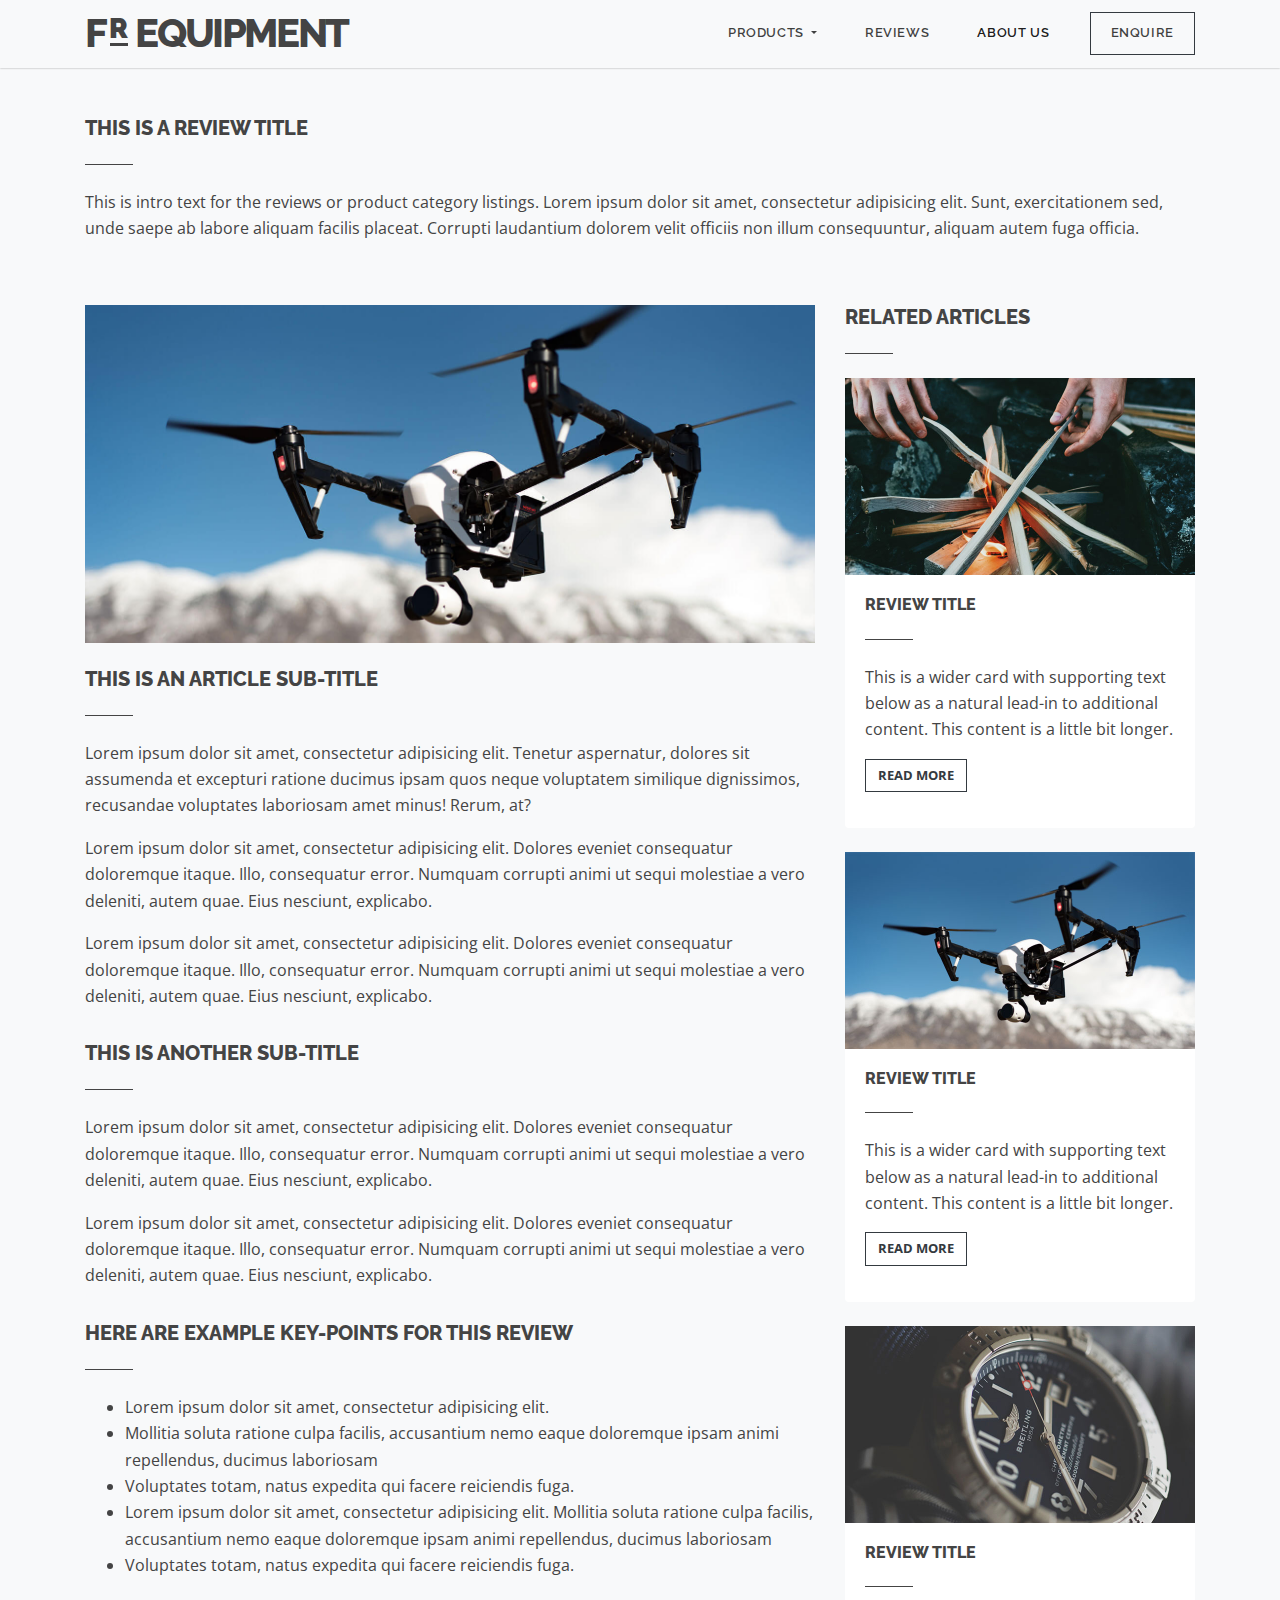
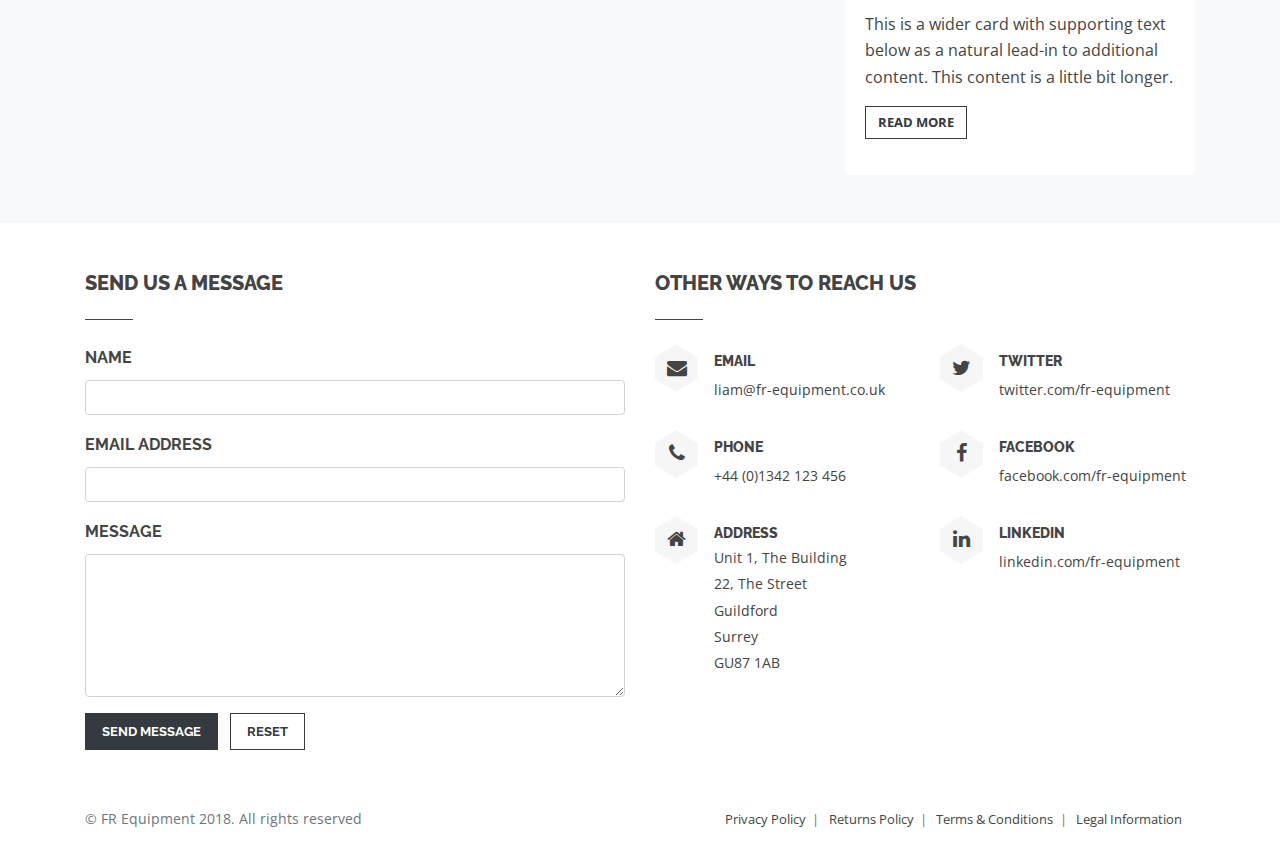
==== article.html @ 2a31b209 "Listing & Review Pages Created" ====
<!doctype html>
<html lang="en">
    <head>
        <meta charset="utf-8">
        <meta name="viewport" content="width=device-width, initial-scale=1, shrink-to-fit=no">
        <meta name="description" content="">
        <meta name="author" content="">
        <link rel="icon" href="img/favicon.ico">
        <title>Review Title | FR Equipment</title>

        <!-- Bootstrap core CSS -->
        <link href="css/bootstrap.min.css" rel="stylesheet">

        <!-- Custom styles for this template -->
        <link href="css/starter-template.css" rel="stylesheet">        
    </head>

    <body>

        <nav class="navbar navbar-expand-lg navbar-light bg-light drop-shadow">
            
           <div class="container">

                <a class="navbar-brand font-weight-bolder text-uppercase" href="#">F<sup>R</sup> Equipment</a>
                <button class="navbar-toggler" type="button" data-toggle="collapse" data-target="#navbarToggler" aria-controls="navbarToggler" aria-expanded="false" aria-label="Toggle navigation">
                    <span class="navbar-toggler-icon"></span>
                </button>
                <div class="collapse navbar-collapse" id="navbarToggler">
                    <ul class="navbar-nav ml-auto">

                        <li class="nav-item dropdown">
                            <a class="nav-link dropdown-toggle" href="#" id="navbarDropdownMenuLink" data-toggle="dropdown" aria-haspopup="true" aria-expanded="false">
                                Products
                            </a>
                            <ul class="dropdown-menu" aria-labelledby="navbarDropdownMenuLink">
                                <li class="dropdown-submenu"><a class="dropdown-item dropdown-toggle" href="#">Equipment</a>
                                    <ul class="dropdown-menu">
                                        <li><a class="dropdown-item" href="#">Armour &amp; Plate Carriers</a></li>
                                        <li><a class="dropdown-item" href="#">Chest Rigs</a></li>
                                        <li><a class="dropdown-item" href="#">Cleaning Fluid &amp; Kits</a></li>
                                        <li><a class="dropdown-item" href="#">Dog Harnesses</a></li>
                                        <li><a class="dropdown-item" href="#">Hard Cases</a></li>
                                        <li><a class="dropdown-item" href="#">Hydration</a></li>
                                        <li><a class="dropdown-item" href="#">Knives</a></li>
                                        <li><a class="dropdown-item" href="#">Lighting</a></li>
                                        <li><a class="dropdown-item" href="#">Medical Equipment</a></li>
                                        <li><a class="dropdown-item" href="#">Navigation</a></li>
                                        <li><a class="dropdown-item" href="#">Patches & Tapes</a></li>
                                        <li><a class="dropdown-item" href="#">Phone Protection</a></li>
                                        <li><a class="dropdown-item" href="#">Pouches</a></li>
                                        <li><a class="dropdown-item" href="#">Rucksacks</a></li>
                                        <li><a class="dropdown-item" href="#">Sleeping Systems</a></li>
                                    </ul>
                                </li>
                           
                                <li class="dropdown-submenu"><a class="dropdown-item dropdown-toggle" href="#">Clothing & Footwear</a>
                                    <ul class="dropdown-menu">
                                        <li><a class="dropdown-item" href="#">Belts</a></li>
                                        <li><a class="dropdown-item" href="#">Elbow & Knee Protection</a></li>
                                        <li><a class="dropdown-item" href="#">Eye Protection</a></li>
                                        <li><a class="dropdown-item" href="#">Footwear</a></li>
                                        <li><a class="dropdown-item" href="#">Gloves</a></li>
                                        <li><a class="dropdown-item" href="#">Hearing Protection</a></li>
                                        <li><a class="dropdown-item" href="#">Helmets</a></li>
                                        <li><a class="dropdown-item" href="#">Jackets</a></li>
                                        <li><a class="dropdown-item" href="#">Layer clothing</a></li>
                                        <li><a class="dropdown-item" href="#">Trousers</a></li>
                                        <li><a class="dropdown-item" href="#">Socks</a></li>
                                    </ul>
                                </li>
                                <li class="dropdown-submenu"><a class="dropdown-item dropdown-toggle" href="#">Optics</a>
                                    <ul class="dropdown-menu">
                                        <li><a class="dropdown-item" href="#">Binoculars</a></li>
                                        <li><a class="dropdown-item" href="#">Laser Range Finders</a></li>
                                        <li><a class="dropdown-item" href="#">Night Vision</a></li>
                                        <li><a class="dropdown-item" href="#">Optical Accessories</a></li>
                                        <li><a class="dropdown-item" href="#">Rifle Scopes</a></li>
                                        <li><a class="dropdown-item" href="#">Spotting Scopes</a></li>
                                    </ul>
                                </li>
                                <li class="dropdown-submenu"><a class="dropdown-item dropdown-toggle" href="#">Firearms</a>
                                    <ul class="dropdown-menu">
                                        <li><a class="dropdown-item" href="#">Rifles</a></li>
                                        <li><a class="dropdown-item" href="#">Ammunition</a></li>
                                        <li><a class="dropdown-item" href="#">Rifle Accessories</a></li>
                                        <li><a class="dropdown-item" href="#">Rifle Scope Mounts</a></li>
                                    </ul>
                                </li>
                                <li class="dropdown-submenu"><a class="dropdown-item dropdown-toggle" href="#">Watches</a>
                                    <ul class="dropdown-menu">
                                        <li><a class="dropdown-item" href="#">Custom Watches</a></li>
                                        <li><a class="dropdown-item" href="#">Watch Customisation</a></li>
                                        <li><a class="dropdown-item" href="#">Watch Servicing</a></li>
                                        <li><a class="dropdown-item" href="#">Watch Accessories</a></li>
                                        <li><a class="dropdown-item" href="#">Watch Straps</a></li>
                                    </ul>
                                </li>
                            </ul>
                        </li>
                        <li class="nav-item">
                            <a class="nav-link" href="#">Reviews</a>
                        </li>
                        <li class="nav-item active">
                            <a class="nav-link" href="#">About Us <span class="sr-only">(current)</span></a>
                        </li>
                        <li class="nav-item enquire">
                            <a class="nav-link" href="#">Enquire</a>
                        </li>
                    </ul>
                </div>
            </div>
        </nav>
        
        <main role="main">
                    
            <!-- Listings Block -->
            <section class="review bg-light pt-5 pb-4">                
                <div class="container">  

                    <article>
                        <div class="row intro">
                            <div class="col">
                                <h3 class="text-uppercase">This is a review title</h3>
                                <p>This is intro text for the reviews or product category listings. Lorem ipsum dolor sit amet, consectetur adipisicing elit. Sunt, exercitationem sed, unde saepe ab labore aliquam facilis placeat. Corrupti laudantium dolorem velit officiis non illum consequuntur, aliquam autem fuga officia.</p>
                            </div>
                        </div>

                        <div class="row">                                                   
                            <div class="col-md-8">
                                <article>
                                     <section class="mb-4">
                                        <img src="img/article-review-3-compressed.jpg" alt="Article Title Image" class="img-fluid">
                                    </section>
                                    <header>
                                        <h5 class="text-uppercase">This is an article sub-title</h5>
                                        <p>Lorem ipsum dolor sit amet, consectetur adipisicing elit. Tenetur aspernatur, dolores sit assumenda et excepturi ratione ducimus ipsam quos neque voluptatem similique dignissimos, recusandae voluptates laboriosam amet minus! Rerum, at?</p>
                                    </header>                                   
                                    <section class="body">
                                        <p>Lorem ipsum dolor sit amet, consectetur adipisicing elit. Dolores eveniet consequatur doloremque itaque. Illo, consequatur error. Numquam corrupti animi ut sequi molestiae a vero deleniti, autem quae. Eius nesciunt, explicabo.</p>
                                        <p>Lorem ipsum dolor sit amet, consectetur adipisicing elit. Dolores eveniet consequatur doloremque itaque. Illo, consequatur error. Numquam corrupti animi ut sequi molestiae a vero deleniti, autem quae. Eius nesciunt, explicabo.</p>
                                        
                                        <h5 class="text-uppercase">This is another sub-title</h5>
                                        <p>Lorem ipsum dolor sit amet, consectetur adipisicing elit. Dolores eveniet consequatur doloremque itaque. Illo, consequatur error. Numquam corrupti animi ut sequi molestiae a vero deleniti, autem quae. Eius nesciunt, explicabo.</p>
                                        <p>Lorem ipsum dolor sit amet, consectetur adipisicing elit. Dolores eveniet consequatur doloremque itaque. Illo, consequatur error. Numquam corrupti animi ut sequi molestiae a vero deleniti, autem quae. Eius nesciunt, explicabo.</p>

                                        <h5 class="text-uppercase">Here are example key-points for this review</h5>
                                        <ul>
                                            <li>Lorem ipsum dolor sit amet, consectetur adipisicing elit.</li>
                                            <li>Mollitia soluta ratione culpa facilis, accusantium nemo eaque doloremque ipsam animi repellendus, ducimus laboriosam</li>
                                            <li>Voluptates totam, natus expedita qui facere reiciendis fuga.</li>
                                            <li>Lorem ipsum dolor sit amet, consectetur adipisicing elit. Mollitia soluta ratione culpa facilis, accusantium nemo eaque doloremque ipsam animi repellendus, ducimus laboriosam</li>
                                            <li>Voluptates totam, natus expedita qui facere reiciendis fuga.</li>
                                        </ul>

                                        <!-- THIS LOOKS GOOD BUT NEED THE SIZING FIXED ON SMALL SCREENS
                                            <div class="text-center mt-5">                                            
                                                <button class="btn-dark btn-enquire">Enquire here for further information</button>
                                            </div>
                                        -->
                                    </section>
                                </div>


                            <!-- Side bar -->
                            <div class="col-md-4">
                                    <h3 class="text-uppercase">Related Articles</h3>

                                <div class="card mb-4">
                                    <img class="card-img-top" src="img/home-review-2.jpg" alt="Card image cap">
                                    <div class="card-body">
                                        <h6 class="text-uppercase">Review title</h6>
                                        <p class="card-text">This is a wider card with supporting text below as a natural lead-in to additional content. This content is a little bit longer.</p>
                                        <p><a class="btn btn-outline-dark text-uppercase font-weight-bold" href="#" role="button">Read More</a></p>                                        
                                    </div>
                                </div>

                                <div class="card mb-4">
                                    <img class="card-img-top" src="img/home-review-3.jpg" alt="Card image cap">
                                    <div class="card-body">
                                        <h6 class="text-uppercase">Review title</h6>
                                        <p class="card-text">This is a wider card with supporting text below as a natural lead-in to additional content. This content is a little bit longer.</p>
                                        <p><a class="btn btn-outline-dark text-uppercase font-weight-bold" href="#" role="button">Read More</a></p>                                        
                                    </div>
                                </div>

                                <div class="card mb-4">
                                    <img class="card-img-top" src="img/home-review-1.jpg" alt="Card image cap">
                                    <div class="card-body">
                                        <h6 class="text-uppercase">Review title</h6>
                                        <p class="card-text">This is a wider card with supporting text below as a natural lead-in to additional content. This content is a little bit longer.</p>
                                        <p><a class="btn btn-outline-dark text-uppercase font-weight-bold" href="#" role="button">Read More</a></p>                                        
                                    </div>
                                </div>

                            </div>                                     
                        </div>
                    </article>                    

                </div><!-- /.container -->               
            </section><!-- /.Review Block -->


            <!-- Footer Contact -->               
            <section class="container">
                <div class="row mb-5 mt-5">
                    
                    <div class="col-sm-12 col-lg-6">
                        <div class="row">
                            <div class="col">
                                <h3 class="mb-3 text-uppercase">Send Us A Message</h3>
                            </div>
                        </div>
                        <form>
                            <div class="row">
                                <div class="col-sm-12 col-md-12 contact">
                                    <div class="form-group">
                                        <label for="contact-name" class="text-uppercase font-weight-bold">Name</label>
                                        <input type="text" class="form-control" id="contact-name">
                                    </div>
                                </div>
                                <div class="col-sm-12 col-md-12">
                                    <div class="form-group">
                                        <label for="contact-email" class="text-uppercase font-weight-bold">Email address</label>
                                        <input type="email" class="form-control" id="contact-email">
                                    </div>
                                </div>
                            </div>
                            <div class="row">
                                <div class="col-md-12">
                                    <div class="form-group">
                                        <label for="contact-message" class="text-uppercase font-weight-bold">Message</label>
                                        <textarea class="form-control" id="contact-message" rows="6"></textarea>
                                    </div>
                                </div>
                            </div>
                            <div class="row">
                                <div class="col-sm-12">
                                    <button type="submit" class="btn btn-lg btn-dark mr-2 text-uppercase font-weight-bold">Send Message</button>
                                    <button type="reset" class="btn btn-lg btn-outline-dark text-uppercase font-weight-bold">Reset</button>
                                </div>
                            </div>
                        </form>
                    </div>

                    <div class="col-sm-12 col-lg-6 contact-other">
                        <h3 class="mb-3 text-uppercase">Other Ways To Reach Us</h3>
                        <div class="row">
                            <div class="col-xs-12 col-sm-6 col-md-6 col-lg-6">
                                <ul class="list-unstyled">
                                    <li class="media">
                                        <span class="icon-wrapper small mr-3"><span class="icon fa-envelope"></span></span>
                                        <div class="media-body">
                                            <h5 class="mt-2 mb-1 text-uppercase">Email</h5>
                                            <a class="pt-1" href="mailto:liam@fr-equipment.co.uk">liam@fr-equipment.co.uk</a>
                                        </div>
                                    </li>
                                   <li class="media my-4">
                                        <span class="icon-wrapper small mr-3"><span class="icon fa-phone"></span></span>
                                        <div class="media-body">
                                            <h5 class="mt-2 mb-1 text-uppercase">Phone</h5>                                            
                                            <a class="pt-1" href="#">+44 (0)1342 123 456</a>
                                        </div>
                                    </li>
                                    <li class="media">
                                        <span class="icon-wrapper small mr-3"><span class="icon fa-home"></span></span>
                                        <div class="media-body">
                                            <h5 class="mt-2 mb-1 text-uppercase">Address</h5>
                                            Unit 1, The Building<br />
                                            22, The Street<br />
                                            Guildford<br />
                                            Surrey<br />
                                            GU87 1AB
                                        </div>
                                    </li>
                                </ul>
                            </div>
                        
                            <div class="col-xs-12 col-sm-6 col-md-6 col-lg-6">
                                <ul class="list-unstyled">
                                    <li class="media">
                                        <span class="icon-wrapper small mr-3"><span class="icon fa-twitter"></span></span>
                                        <div class="media-body">
                                            <h5 class="mt-2 mb-1 text-uppercase">Twitter</h5>
                                            <a class="pt-1" href="#" target="_blank">twitter.com/fr-equipment</a>
                                        </div>
                                    </li>
                                   <li class="media my-4">
                                        <span class="icon-wrapper small mr-3"><span class="icon fa-facebook"></span></span>
                                        <div class="media-body">
                                            <h5 class="mt-2 mb-1 text-uppercase">Facebook</h5>
                                            <a class="pt-1" href="#" target="_blank">facebook.com/fr-equipment</a>
                                        </div>
                                    </li>
                                    <li class="media">
                                        <span class="icon-wrapper small mr-3"><span class="icon fa-linkedin"></span></span>
                                        <div class="media-body">
                                            <h5 class="mt-2 mb-1 text-uppercase">LinkedIn</h5>
                                            <a class="pt-1" href="#" target="_blank">linkedin.com/fr-equipment</a>
                                        </div>
                                    </li>
                                </ul>
                            </div>
                        </div>
                </div>
            </section>

            <!-- Footer Small Print -->
            <footer class="smallprint text-muted pt-2 pb-2">
                <div class="container">
                    <div class="row">
                        <div class="col-md-12 col-lg-5 copyright">
                            <p>&copy; FR Equipment 2018. All rights reserved</p>
                        </div>
                        <div class="col-md-12 col-lg-7 policies">                          
                            <ul>
                                <li><a href="#">Privacy Policy</a></li>
                                <li><a href="#">Returns Policy</a></li>
                                <li><a href="#">Terms &amp; Conditions</a></li>
                                <li><a href="#">Legal Information</a></li>
                            </ul>                                                       
                        </div>
                    </div>                 
                </div>
            </footer>

        </main>       

        <!-- Bootstrap core JavaScript
        ================================================== -->
        <!-- Placed at the end of the document so the pages load faster -->
        <script src="https://code.jquery.com/jquery-3.2.1.slim.min.js" integrity="sha384-KJ3o2DKtIkvYIK3UENzmM7KCkRr/rE9/Qpg6aAZGJwFDMVNA/GpGFF93hXpG5KkN" crossorigin="anonymous"></script>
        <script>window.jQuery || document.write('<script src="js/jquery-slim.min.js"><\/script>')</script>
        <script src="js/popper.min.js"></script>
        <script src="js/bootstrap.min.js"></script>
        <script src="js/app.js"></script>
    </body>
</html>
---- css/starter-template.css ----
/** Mobile-First, so these are our base styles that we tweak as the screen gets bigger **/

/* Fonts */
@import url(font-awesome.min.css);
@import url("https://fonts.googleapis.com/css?family=Open+Sans:400italic,600italic,400,600|Raleway:500,700,800");

body{
	font-family: "Open Sans", Helvetica, sans-serif;
	font-size: 1rem;
	font-weight: 400;
	line-height: 1.65em;
	color: #444444;
}

/* Headings */
h1, h2, h3, h4, h5, h6, label, button {
    font-family: "Raleway", Helvetica, sans-serif;
    color: #444444;
    font-weight: 800;
}

h1:after,
h2:after,
h3:after,
h4:after,
h5:after,
h6:after {
	display: block;
	position: relative;
	content: '';
	bottom: 0;
	left: 0;
	width: 3rem;
	padding-top: 1.5rem;
	margin-bottom: 1.5rem;
	border-bottom: solid 1px;
}

.drop-shadow {
	box-shadow: 0 0 0.125em 0 rgba(0, 0, 0, 0.35);
}

.navbar-brand {
	padding-top: 0.75rem;
	font-family: "Raleway", Helvetica, sans-serif;
	color: #444444 !important;
	/* color: red !important; */
	font-size: 1.75rem;
	font-weight: 800;
	letter-spacing: -0.15rem;
}

.navbar-brand > sup {
	display: inline-block;
	top: -.375em;
	font-size: 1.2rem;
	padding-left: 0.20rem;
	font-weight: bolder;
	margin-right: 0.1rem;
}

.navbar-brand > sup:after {
	display: block;
	position: relative;
	content: '';
	bottom: 0;
	left: 0.05rem;
	width: 0.75rem;
	padding-top: 0.6rem;
	border-bottom: solid 3px;
}

/* Navigation */
.navbar-light .navbar-nav .nav-link {
	color: rgba(0, 0, 0, 0.75);
}

.dropdown-submenu {
  position: relative;
}

.dropdown-submenu a::after {  
  position: absolute;
  right: 8px;
  top: 1em;
}

.dropdown-submenu .dropdown-menu {
  top: 0;
  left: 100%;
  margin-left: .1rem;
  margin-right: .1rem;
}

.navbar-nav,
.navbar-nav .dropdown-item {	
	text-transform: uppercase;
	font-family: "Raleway", Helvetica, sans-serif;
	font-weight: 600;
	letter-spacing: 0.05em;
	font-size: 0.8em;	
}

.navbar-nav .dropdown-item:hover {	
	color: #ffffff;
	background-color: #343a40;
}

/* Button */
.btn {
	border-radius: 0;	
	font-size: 0.8rem;
}

/* Icon */
.icon {
	text-decoration: none;
	border-bottom: none;
	position: relative;
}

.icon:before {
	-moz-osx-font-smoothing: grayscale;
	-webkit-font-smoothing: antialiased;
	font-family: FontAwesome;
	font-style: normal;
	font-weight: normal;
	text-transform: none !important;
}

.icon > .label {
	display: none;
}

.icon:before {
	cursor: inherit;
}

.icon-wrapper {
	width: 4em;
	height: 2em;
	line-height: 2em;
	display: inline-block;
	text-align: center;
	position: relative;
	margin: 1.235em 0;
}

.icon-wrapper:before, .icon-wrapper:after {
	content: '';
	width: 0;
	height: 0;
	border-left: solid 2em transparent;
	border-right: solid 2em transparent;
	position: absolute;
	left: 0;
}

.icon-wrapper:before {
	border-bottom: solid 1.235em;
	top: -1.235em;
}

.icon-wrapper:after {
	border-top: solid 1.235em;
	bottom: -1.235em;
}

.icon-wrapper .icon {
	cursor: default;
}

.icon-wrapper .icon:before {
	font-size: 1.5rem;
}

.icon-wrapper.major {
	display: block;
	margin: 1.235em 0 3.235em 0;
}

.icon-wrapper.small {
	font-size: 0.75em;
}

.icon-wrapper.small .icon:before {
	font-size: 1.25rem;
}

.icon-wrapper {
	background-color: #f6f6f6;
	box-shadow: 0 -1px 0 0 #f6f6f6, 0 1px 0 0 #f6f6f6;
}

.icon-wrapper:before {
	border-bottom-color: #f6f6f6;
}

.icon-wrapper:after {
	border-top-color: #f6f6f6;
}


.jumbotron {		
	background-image: url("../img/hero-bg-575x259.jpg");
	background-position: center center;	
	background-repeat: no-repeat;
     background-size: cover;
	padding-top: 0; 
	min-height: 12rem;
}

.jumbotron-heading {
	position: relative;
	top: 3.5rem;
	color: #ffffff;	
	font-weight: 800;
	font-size: 2rem;
	letter-spacing: -0.1rem;
	text-shadow: 2px 2px rgba(0, 0, 0, 0.5);
}

.jumbotron-heading span {
	display: block;
}

.jumbotron-heading sup {
	display: inline-block;
	top: -0.5rem;
	font-size: 1.3rem;
	padding-left: 0.2rem;	
	font-weight: bolder;
	margin-right: 0.1rem;
}

.jumbotron-heading sup:after {
	display: block;
	position: relative;
	content: '';
	bottom: 0;
	left: 0.1rem;
	width: 0.75rem;
	padding-top: 0.7rem;
	border-bottom: solid 3px;
}

.spotlight h2 {
	font-size: 1.9em;
	font-weight: 800;
	margin: 0 0 0.2rem 0;
	letter-spacing: -0.05rem;
}

.spotlight img {
	max-width: 100%;
}

.jumbotron, .card img {
	border-radius: 0;
}

h3 {
	font-size: 1rem;		
}

.jumbotron-heading:after,
.home .groups h3:after,
.contact-other .media h5:after {
	border-bottom: 0;
}

.groups div[class="col-lg-4"] {
	/* use the mixin for this in production */
	margin-top: 1rem;
	margin-bottom: 1rem;
}

.home .groups p {
	clear: left;
}

.card {
	border: none;
}

.intro {
	margin-bottom: 3rem;
}

.review .body h5 {
	margin-top: 2rem;
}

.btn-enquire {	
	border: 0;
	border-radius: 0;
	cursor: pointer;
	display: inline-block;
	font-family: "Raleway", Helvetica, sans-serif;
	font-weight: 700;
	height: 2.75em;
	line-height: 2.75em;
	padding: 0 1.5em;
	text-align: center;
	text-decoration: none;
	text-transform: uppercase;
	white-space: nowrap;
	transition: background-color 0.2s ease-in-out;
}



.contact-other {
	margin-top: 50px; /** use a mixin here in develelopment **/		
	font-size: 0.9em;
}

label, 
.contact-other h5 {
	color: #444;	
	font-size: 1em;		
}

.form-control {
	font-size: 0.9em; /* this is probably a SASS variable - check in dev stage */
}

.contact-other h5:after {
	display: none;
}

.contact-other a,
.smallprint .policies a {
	display: inline-block;
	border-bottom: 2px solid rgba(255, 255, 255, 0);
	color: #444;
	text-decoration: none;
	transition: border-bottom 0.3s ease-in-out;
}

.contact-other a:hover,
.smallprint .policies a:hover {
	color: #444;
	border-bottom: 2px solid rgba(68, 68, 68, 0.75);	
}

.smallprint .copyright {
	font-size: 0.9em;	
}

.smallprint .policies {
	text-align: left;
	font-size: 0.75em;	
}

.smallprint .policies ul {	
	padding-left: 0;
}

.smallprint .policies li {
	list-style-type: none;
	display: inline-block;		
}

.smallprint .policies li:after {
	content: '|';
	margin-left: 0.5em;
	margin-right: 0.5em;
}

.smallprint .policies li:last-of-type:after {
	content: '';
}

/** Small devices (landscape phones, 576px and up) **/
@media (min-width: 576px) { 
	.navbar-brand {
		/* color: blue !important; */
		font-size: 2.3rem;
	}

	.navbar-brand > sup {
		font-size: 1.5rem;
	}

	.navbar-brand > sup:after {		
		width: 0.95rem;
		padding-top: 0.75rem;		
	}

	.jumbotron {		
		background-image: url("../img/hero-bg-800x360.jpg");
		min-height: 20rem;
	}

	.jumbotron-heading {
		top: 5rem;
		font-size: 3rem;				
	}

	.jumbotron-heading sup {
		top: -0.7rem;
		font-size: 2rem;
		padding-left: 0.2rem;			
	}

	.jumbotron-heading sup:after {
		width: 1.25rem;
		padding-top: 1rem;
		left: 0.1rem;		
	}

	.spotlight h2 {
		font-size: 1.75rem;				
	}

	h3 {
		font-size: 1.25rem;						
	}		
}

/** Medium devices (tablets, 768px and up) **/
@media (min-width: 768px) { 
	.navbar-brand {
		/* color: pink !important; */
		font-size: 2.5rem;
	}

	.navbar-brand > sup {
		top: -.325em;
		font-size: 1.75rem;
		padding-left: 0.20rem;
    }

    .navbar-brand > sup:after {		
		width: 1.15rem;
		padding-top: 0.85rem;		
	}	

	.jumbotron {		
		background-image: url("../img/hero-bg-1000x450.jpg");
		min-height: 20rem;
	}

	.jumbotron-heading sup {
		top: -0.8rem;
		font-size: 1.85rem;
		padding-left: 0.2rem;			
	}

	.jumbotron-heading sup:after {
		width: 1.15rem;
		padding-top: 1.1rem;
		left: 0.10rem;		
	}

	.spotlight h2 {
		font-size: 1.5rem;				
	}	

	.contact-other {
		margin-top: 0;
	}	

	.smallprint .policies {
		text-align: left;
		font-size: 0.8em;	
	}
}

/** we need to correct the spacing of our contact-other title **/
@media (min-width: 768px) and (max-width: 1023px) { 
	.contact-other h3 {
		margin: 3rem 0 4rem 0;			
	}
}

/** Large devices (desktops, 992px and up) **/
@media (min-width: 992px) { 
	.navbar-brand {
		/* color: green !important; */
	}

	.navbar-brand > sup {
		top: -.315em;
		font-size: 1.75rem;
		padding-left: 0.20rem;
    }

	.nav-item {
		margin-left: 2rem;
	}

	.nav-item:first-of-type {
		margin-left: 0;
	}

	.nav-item.enquire {	
		padding-left: 0.75rem;
		padding-right: 0.75rem;
		line-height: 1.55rem;			
		border: 1px solid #343a40;
		transition: all 0.3s ease-in-out;
	}	

	.nav-item.enquire:hover {	
		background-color: #343a40;		
	}

	.nav-item.enquire a {
		transition: color 0.3s ease-in-out;
	}

	.nav-item.enquire:hover a {
		color: #ffffff !important;
	}

	/* we need to shift our initial drop-down menu to the left to avoid the sub-menu dropdowns displaying partially off-screen */
	#navbarDropdownMenuLink + ul[aria-labelledby="navbarDropdownMenuLink"] {
		left: -110px;
	}

	/* show the downward pointing caret to point right */
	.dropdown-submenu a::after {
  		transform: rotate(-90deg);
  	}

	.jumbotron {		
		background-image: url("../img/hero-bg-1200x540.jpg");
		min-height: 20rem;
	}

	.jumbotron-heading {		
		font-size: 3.25rem;
	}

	.jumbotron-heading sup {
		top: -0.85rem;
		font-size: 2rem;
		padding-left: 0.2rem;			
	}

	.jumbotron-heading sup:after {
		width: 1.25rem;
		padding-top: 1.1rem;
		left: 0.10rem;		
	}

	.spotlight h2 {
		font-size: 1.75rem;				
	}

	h3 {		
		font-size: 1rem;
	}
	
	.smallprint .policies {
		text-align: right;
	}
}

/** Extra large devices (large desktops, 1200px and up) **/
@media (min-width: 1200px) { 
	.navbar-brand {
		/* color: purple !important; */
	}

	.jumbotron {		
		background-image: url("../img/hero-bg-2000x900.jpg");		
		min-height: 40rem;
	}

	.jumbotron-heading {
		top: 14rem;
		font-size: 4.25rem;
	}

	.jumbotron-heading sup {
		top: -1.075rem;
		font-size: 2.65rem;
		padding-left: 0.2rem;			
	}

	.jumbotron-heading sup:after {
		width: 1.6rem;
		padding-top: 1.5rem;
		left: 0.175rem;		
	}

	.spotlight h2 {
		font-size: 2.25rem;		
	}

	.home .groups {
		padding-top: 3rem;
	}

	h3 {
		font-size: 1.25rem;		
	}
}
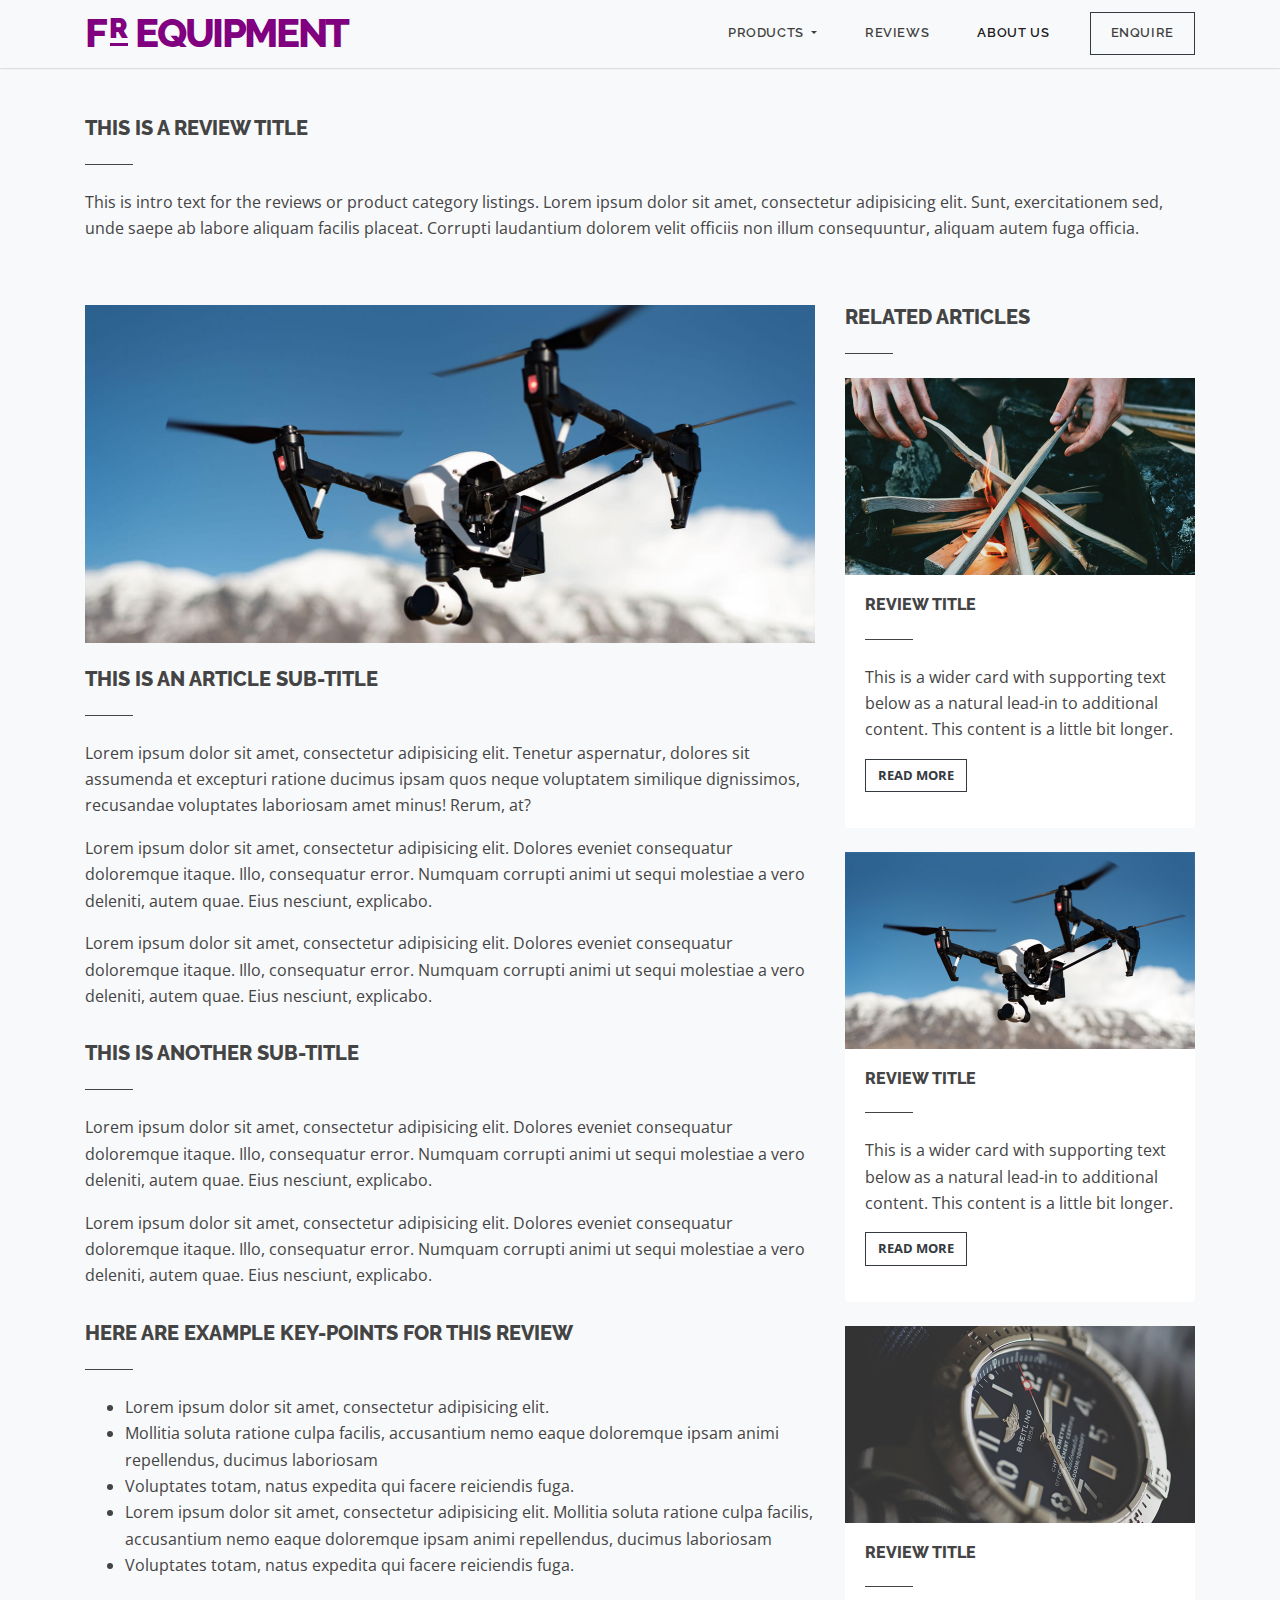
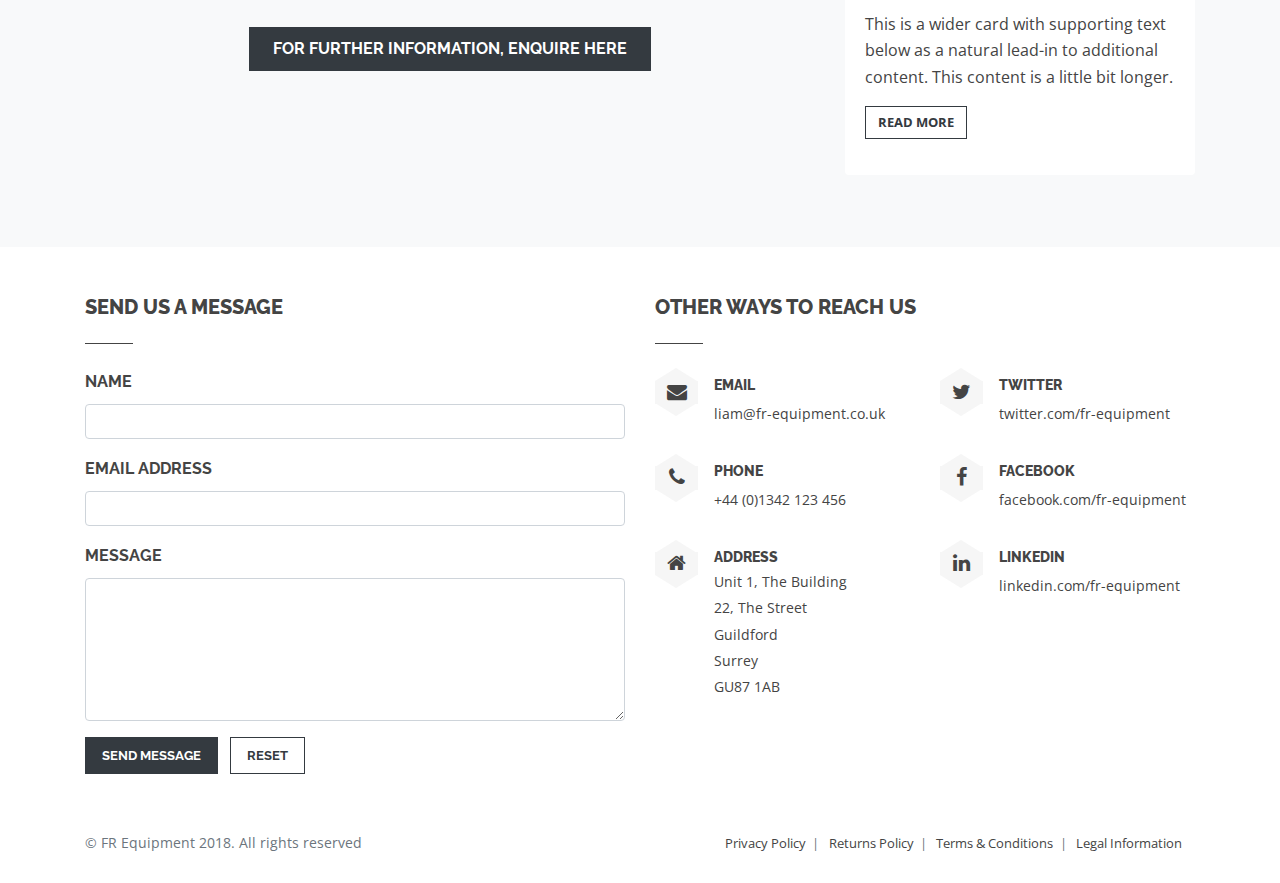
==== commit 425a96c6: "Enquiry button & Sidebar updates" ====
--- a/article.html
+++ b/article.html
@@ -113,8 +113,8 @@
         
         <main role="main">
                     
-            <!-- Listings Block -->
-            <section class="review bg-light pt-5 pb-4">                
+            <!-- Article Block -->
+            <section class="review bg-light pt-5 pb-5">                
                 <div class="container">  
 
                     <article>
@@ -126,75 +126,75 @@
                         </div>
 
                         <div class="row">                                                   
-                            <div class="col-md-8">
-                                <article>
-                                     <section class="mb-4">
-                                        <img src="img/article-review-3-compressed.jpg" alt="Article Title Image" class="img-fluid">
-                                    </section>
-                                    <header>
-                                        <h5 class="text-uppercase">This is an article sub-title</h5>
-                                        <p>Lorem ipsum dolor sit amet, consectetur adipisicing elit. Tenetur aspernatur, dolores sit assumenda et excepturi ratione ducimus ipsam quos neque voluptatem similique dignissimos, recusandae voluptates laboriosam amet minus! Rerum, at?</p>
-                                    </header>                                   
-                                    <section class="body">
-                                        <p>Lorem ipsum dolor sit amet, consectetur adipisicing elit. Dolores eveniet consequatur doloremque itaque. Illo, consequatur error. Numquam corrupti animi ut sequi molestiae a vero deleniti, autem quae. Eius nesciunt, explicabo.</p>
-                                        <p>Lorem ipsum dolor sit amet, consectetur adipisicing elit. Dolores eveniet consequatur doloremque itaque. Illo, consequatur error. Numquam corrupti animi ut sequi molestiae a vero deleniti, autem quae. Eius nesciunt, explicabo.</p>
-                                        
-                                        <h5 class="text-uppercase">This is another sub-title</h5>
-                                        <p>Lorem ipsum dolor sit amet, consectetur adipisicing elit. Dolores eveniet consequatur doloremque itaque. Illo, consequatur error. Numquam corrupti animi ut sequi molestiae a vero deleniti, autem quae. Eius nesciunt, explicabo.</p>
-                                        <p>Lorem ipsum dolor sit amet, consectetur adipisicing elit. Dolores eveniet consequatur doloremque itaque. Illo, consequatur error. Numquam corrupti animi ut sequi molestiae a vero deleniti, autem quae. Eius nesciunt, explicabo.</p>
-
-                                        <h5 class="text-uppercase">Here are example key-points for this review</h5>
-                                        <ul>
-                                            <li>Lorem ipsum dolor sit amet, consectetur adipisicing elit.</li>
-                                            <li>Mollitia soluta ratione culpa facilis, accusantium nemo eaque doloremque ipsam animi repellendus, ducimus laboriosam</li>
-                                            <li>Voluptates totam, natus expedita qui facere reiciendis fuga.</li>
-                                            <li>Lorem ipsum dolor sit amet, consectetur adipisicing elit. Mollitia soluta ratione culpa facilis, accusantium nemo eaque doloremque ipsam animi repellendus, ducimus laboriosam</li>
-                                            <li>Voluptates totam, natus expedita qui facere reiciendis fuga.</li>
-                                        </ul>
-
-                                        <!-- THIS LOOKS GOOD BUT NEED THE SIZING FIXED ON SMALL SCREENS
-                                            <div class="text-center mt-5">                                            
-                                                <button class="btn-dark btn-enquire">Enquire here for further information</button>
-                                            </div>
-                                        -->
-                                    </section>
-                                </div>
-
-
+                            <div class="col-md-8">                                
+                                <section class="mb-4">
+                                    <img src="img/article-review-3-compressed.jpg" alt="Article Title Image" class="img-fluid">
+                                </section>
+                                <header>
+                                    <h5 class="text-uppercase">This is an article sub-title</h5>
+                                    <p>Lorem ipsum dolor sit amet, consectetur adipisicing elit. Tenetur aspernatur, dolores sit assumenda et excepturi ratione ducimus ipsam quos neque voluptatem similique dignissimos, recusandae voluptates laboriosam amet minus! Rerum, at?</p>
+                                </header>                                   
+                                <section class="body">
+                                    <p>Lorem ipsum dolor sit amet, consectetur adipisicing elit. Dolores eveniet consequatur doloremque itaque. Illo, consequatur error. Numquam corrupti animi ut sequi molestiae a vero deleniti, autem quae. Eius nesciunt, explicabo.</p>
+                                    <p>Lorem ipsum dolor sit amet, consectetur adipisicing elit. Dolores eveniet consequatur doloremque itaque. Illo, consequatur error. Numquam corrupti animi ut sequi molestiae a vero deleniti, autem quae. Eius nesciunt, explicabo.</p>
+                                    
+                                    <h5 class="text-uppercase">This is another sub-title</h5>
+                                    <p>Lorem ipsum dolor sit amet, consectetur adipisicing elit. Dolores eveniet consequatur doloremque itaque. Illo, consequatur error. Numquam corrupti animi ut sequi molestiae a vero deleniti, autem quae. Eius nesciunt, explicabo.</p>
+                                    <p>Lorem ipsum dolor sit amet, consectetur adipisicing elit. Dolores eveniet consequatur doloremque itaque. Illo, consequatur error. Numquam corrupti animi ut sequi molestiae a vero deleniti, autem quae. Eius nesciunt, explicabo.</p>
+
+                                    <h5 class="text-uppercase">Here are example key-points for this review</h5>
+                                    <ul>
+                                        <li>Lorem ipsum dolor sit amet, consectetur adipisicing elit.</li>
+                                        <li>Mollitia soluta ratione culpa facilis, accusantium nemo eaque doloremque ipsam animi repellendus, ducimus laboriosam</li>
+                                        <li>Voluptates totam, natus expedita qui facere reiciendis fuga.</li>
+                                        <li>Lorem ipsum dolor sit amet, consectetur adipisicing elit. Mollitia soluta ratione culpa facilis, accusantium nemo eaque doloremque ipsam animi repellendus, ducimus laboriosam</li>
+                                        <li>Voluptates totam, natus expedita qui facere reiciendis fuga.</li>
+                                    </ul>
+
+                                    <div class="text-center mt-5">                                            
+                                        <button class="btn-dark btn-enquire"><span>For further information, </span>enquire here</button>
+                                    </div>
+                                    
+                                </section>                                
+                            </div>
+                            
                             <!-- Side bar -->
-                            <div class="col-md-4">
+                            
+                            <div class="col-md-4 sidebar">
+                                <aside>
                                     <h3 class="text-uppercase">Related Articles</h3>
 
-                                <div class="card mb-4">
-                                    <img class="card-img-top" src="img/home-review-2.jpg" alt="Card image cap">
-                                    <div class="card-body">
-                                        <h6 class="text-uppercase">Review title</h6>
-                                        <p class="card-text">This is a wider card with supporting text below as a natural lead-in to additional content. This content is a little bit longer.</p>
-                                        <p><a class="btn btn-outline-dark text-uppercase font-weight-bold" href="#" role="button">Read More</a></p>                                        
-                                    </div>
-                                </div>
-
-                                <div class="card mb-4">
-                                    <img class="card-img-top" src="img/home-review-3.jpg" alt="Card image cap">
-                                    <div class="card-body">
-                                        <h6 class="text-uppercase">Review title</h6>
-                                        <p class="card-text">This is a wider card with supporting text below as a natural lead-in to additional content. This content is a little bit longer.</p>
-                                        <p><a class="btn btn-outline-dark text-uppercase font-weight-bold" href="#" role="button">Read More</a></p>                                        
-                                    </div>
-                                </div>
-
-                                <div class="card mb-4">
-                                    <img class="card-img-top" src="img/home-review-1.jpg" alt="Card image cap">
-                                    <div class="card-body">
-                                        <h6 class="text-uppercase">Review title</h6>
-                                        <p class="card-text">This is a wider card with supporting text below as a natural lead-in to additional content. This content is a little bit longer.</p>
-                                        <p><a class="btn btn-outline-dark text-uppercase font-weight-bold" href="#" role="button">Read More</a></p>                                        
-                                    </div>
-                                </div>
-
+                                    <div class="card mb-4">
+                                        <img class="card-img-top" src="img/home-review-2.jpg" alt="Card image cap">
+                                        <div class="card-body">
+                                            <h6 class="text-uppercase">Review title</h6>
+                                            <p class="card-text">This is a wider card with supporting text below as a natural lead-in to additional content. This content is a little bit longer.</p>
+                                            <p><a class="btn btn-outline-dark text-uppercase font-weight-bold" href="#" role="button">Read More</a></p>                                        
+                                        </div>
+                                    </div>
+
+                                    <div class="card mb-4">
+                                        <img class="card-img-top" src="img/home-review-3.jpg" alt="Card image cap">
+                                        <div class="card-body">
+                                            <h6 class="text-uppercase">Review title</h6>
+                                            <p class="card-text">This is a wider card with supporting text below as a natural lead-in to additional content. This content is a little bit longer.</p>
+                                            <p><a class="btn btn-outline-dark text-uppercase font-weight-bold" href="#" role="button">Read More</a></p>                                        
+                                        </div>
+                                    </div>
+
+                                    <div class="card mb-4">
+                                        <img class="card-img-top" src="img/home-review-1.jpg" alt="Card image cap">
+                                        <div class="card-body">
+                                            <h6 class="text-uppercase">Review title</h6>
+                                            <p class="card-text">This is a wider card with supporting text below as a natural lead-in to additional content. This content is a little bit longer.</p>
+                                            <p><a class="btn btn-outline-dark text-uppercase font-weight-bold" href="#" role="button">Read More</a></p>                                        
+                                        </div>
+                                    </div>
+                                </aside>        
                             </div>                                     
-                        </div>
-                    </article>                    
+                            
+                        </div>
+                    </article>
 
                 </div><!-- /.container -->               
             </section><!-- /.Review Block -->
--- a/css/starter-template.css
+++ b/css/starter-template.css
@@ -44,7 +44,7 @@
 	padding-top: 0.75rem;
 	font-family: "Raleway", Helvetica, sans-serif;
 	color: #444444 !important;
-	/* color: red !important; */
+	color: red !important;
 	font-size: 1.75rem;
 	font-weight: 800;
 	letter-spacing: -0.15rem;
@@ -308,6 +308,13 @@
 	transition: background-color 0.2s ease-in-out;
 }
 
+.btn-enquire span {
+	display: none;
+}
+
+.sidebar {
+	margin-top: 3rem;
+}
 
 
 .contact-other {
@@ -375,7 +382,7 @@
 /** Small devices (landscape phones, 576px and up) **/
 @media (min-width: 576px) { 
 	.navbar-brand {
-		/* color: blue !important; */
+		color: blue !important;
 		font-size: 2.3rem;
 	}
 
@@ -416,13 +423,17 @@
 
 	h3 {
 		font-size: 1.25rem;						
-	}		
+	}			
+
+	.btn-enquire span {
+		display: inline;
+	}
 }
 
 /** Medium devices (tablets, 768px and up) **/
 @media (min-width: 768px) { 
 	.navbar-brand {
-		/* color: pink !important; */
+		color: pink !important;
 		font-size: 2.5rem;
 	}
 
@@ -466,6 +477,10 @@
 		text-align: left;
 		font-size: 0.8em;	
 	}
+
+	.sidebar {
+		margin-top: 0;
+	}
 }
 
 /** we need to correct the spacing of our contact-other title **/
@@ -478,7 +493,7 @@
 /** Large devices (desktops, 992px and up) **/
 @media (min-width: 992px) { 
 	.navbar-brand {
-		/* color: green !important; */
+		color: green !important;
 	}
 
 	.navbar-brand > sup {
@@ -562,7 +577,7 @@
 /** Extra large devices (large desktops, 1200px and up) **/
 @media (min-width: 1200px) { 
 	.navbar-brand {
-		/* color: purple !important; */
+		color: purple !important;
 	}
 
 	.jumbotron {		
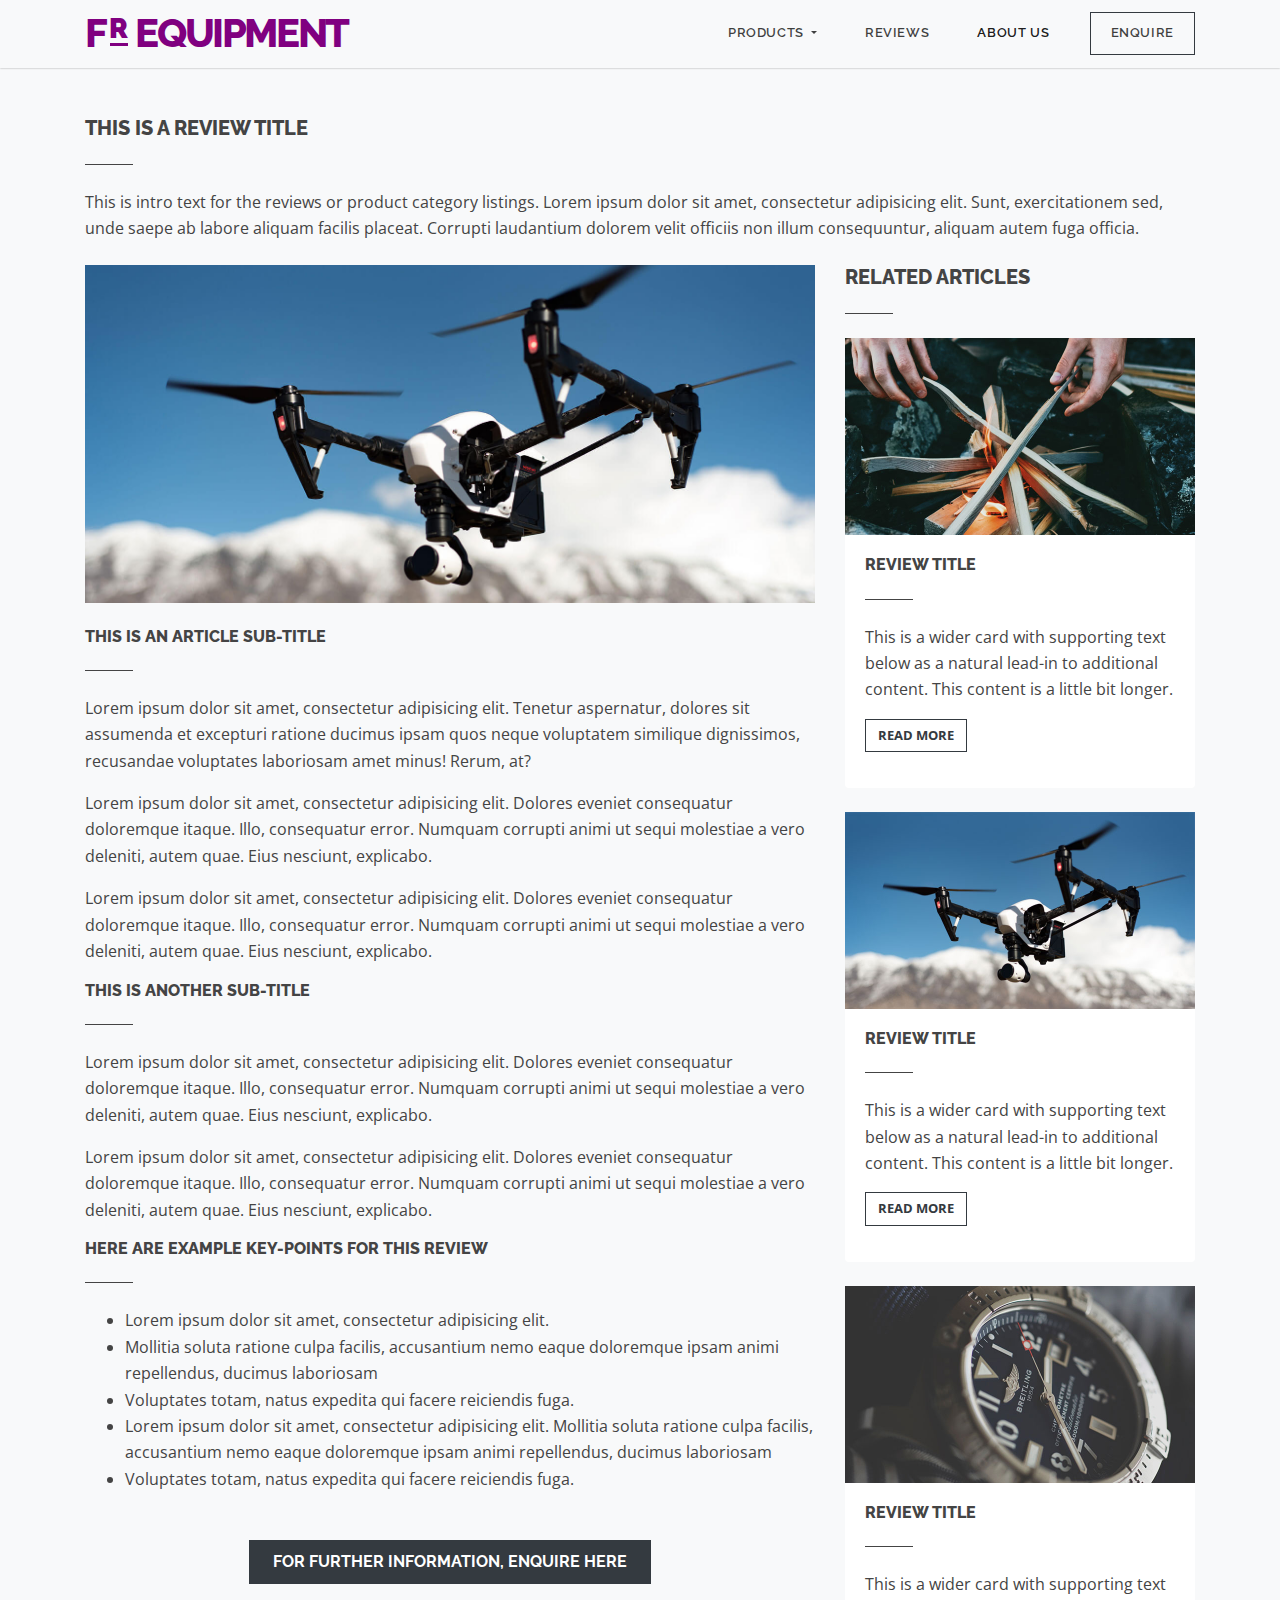
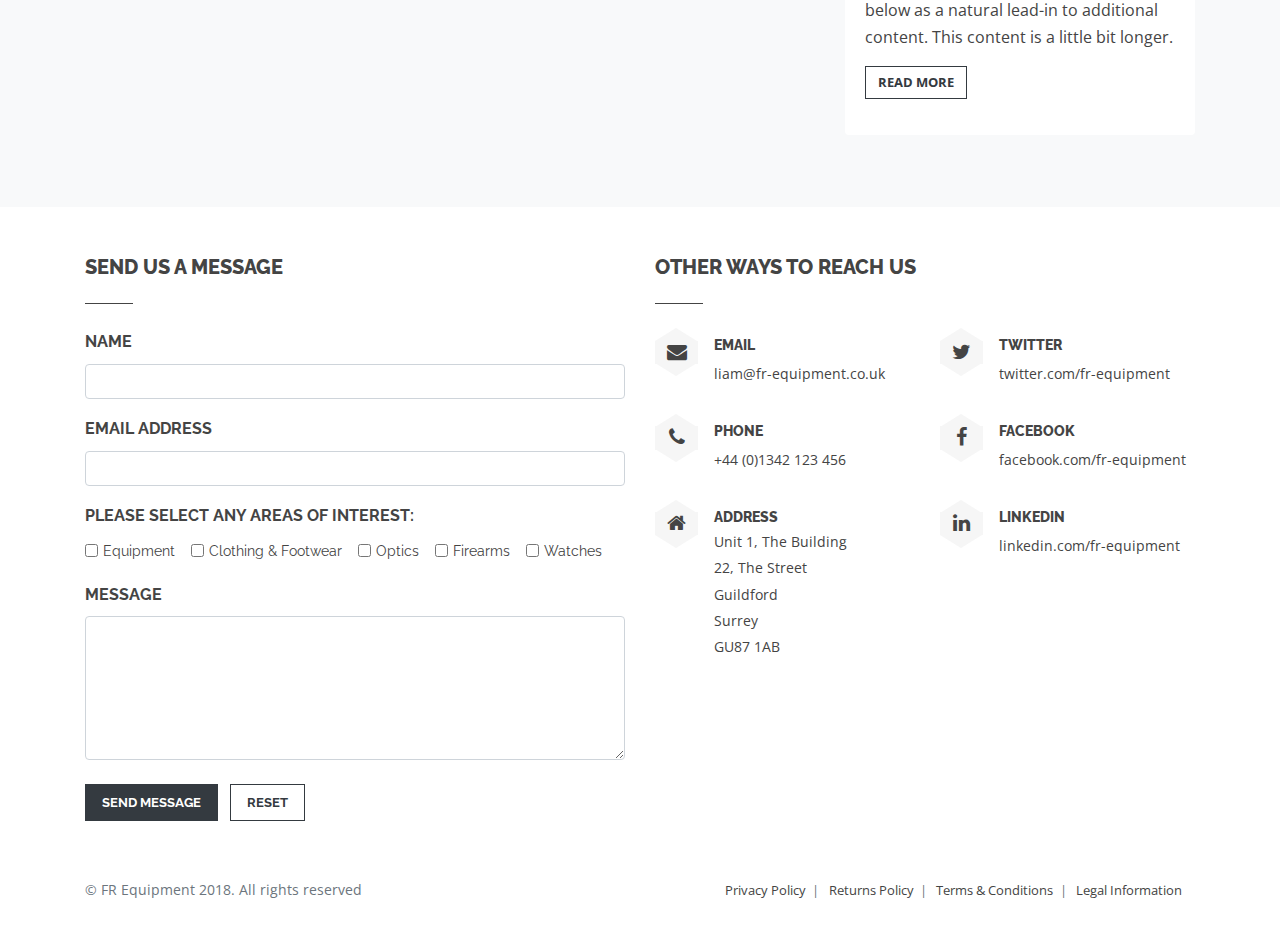
==== commit c8313c56: "Footer contact form areas of interest added" ====
--- a/article.html
+++ b/article.html
@@ -118,7 +118,7 @@
                 <div class="container">  
 
                     <article>
-                        <div class="row intro">
+                        <div class="row mb-2">
                             <div class="col">
                                 <h3 class="text-uppercase">This is a review title</h3>
                                 <p>This is intro text for the reviews or product category listings. Lorem ipsum dolor sit amet, consectetur adipisicing elit. Sunt, exercitationem sed, unde saepe ab labore aliquam facilis placeat. Corrupti laudantium dolorem velit officiis non illum consequuntur, aliquam autem fuga officia.</p>
@@ -201,16 +201,13 @@
 
 
             <!-- Footer Contact -->               
+             <!-- Footer Contact -->               
             <section class="container">
                 <div class="row mb-5 mt-5">
                     
                     <div class="col-sm-12 col-lg-6">
-                        <div class="row">
-                            <div class="col">
-                                <h3 class="mb-3 text-uppercase">Send Us A Message</h3>
-                            </div>
-                        </div>
-                        <form>
+                        <h3 class="mb-3 text-uppercase">Send Us A Message</h3>                      
+                        <form class="footer-contact">
                             <div class="row">
                                 <div class="col-sm-12 col-md-12 contact">
                                     <div class="form-group">
@@ -218,14 +215,46 @@
                                         <input type="text" class="form-control" id="contact-name">
                                     </div>
                                 </div>
+                            </div>
+                            <div class="row">
                                 <div class="col-sm-12 col-md-12">
-                                    <div class="form-group">
+                                    <div class="form-group">                                        
                                         <label for="contact-email" class="text-uppercase font-weight-bold">Email address</label>
                                         <input type="email" class="form-control" id="contact-email">
                                     </div>
                                 </div>
                             </div>
+
+                            
                             <div class="row">
+                                <div class="col">
+                                    <label class="text-uppercase font-weight-bold mb-2">Please select any areas of interest:</label>        
+                                </div>
+                            </div>
+
+                            <div class="form-check form-check-inline">                                
+                                <input class="form-check-input" type="checkbox" id="inlineCheckbox1" value="option1">
+                                <label class="form-check-label" for="inlineCheckbox1">Equipment</label>
+                            </div>
+                            <div class="form-check form-check-inline">
+                                <input class="form-check-input" type="checkbox" id="inlineCheckbox2" value="option2">
+                                <label class="form-check-label" for="inlineCheckbox2">Clothing &amp; Footwear</label>
+                            </div>
+                            <div class="form-check form-check-inline">
+                                <input class="form-check-input" type="checkbox" id="inlineCheckbox3" value="option3">
+                                <label class="form-check-label" for="inlineCheckbox3">Optics</label>
+                            </div>
+                            <div class="form-check form-check-inline">
+                                <input class="form-check-input" type="checkbox" id="inlineCheckbox4" value="option3">
+                                <label class="form-check-label" for="inlineCheckbox4">Firearms</label>
+                            </div>
+                            <div class="form-check form-check-inline">
+                                <input class="form-check-input" type="checkbox" id="inlineCheckbox5" value="option3">
+                                <label class="form-check-label" for="inlineCheckbox5">Watches</label>
+                            </div>
+                            
+
+                            <div class="row mt-3">
                                 <div class="col-md-12">
                                     <div class="form-group">
                                         <label for="contact-message" class="text-uppercase font-weight-bold">Message</label>
@@ -234,7 +263,7 @@
                                 </div>
                             </div>
                             <div class="row">
-                                <div class="col-sm-12">
+                                <div class="col-sm-12 mt-2">
                                     <button type="submit" class="btn btn-lg btn-dark mr-2 text-uppercase font-weight-bold">Send Message</button>
                                     <button type="reset" class="btn btn-lg btn-outline-dark text-uppercase font-weight-bold">Reset</button>
                                 </div>
@@ -301,7 +330,9 @@
                                 </ul>
                             </div>
                         </div>
-                </div>
+                    </div>
+
+                </div>               
             </section>
 
             <!-- Footer Small Print -->
--- a/css/starter-template.css
+++ b/css/starter-template.css
@@ -263,6 +263,11 @@
 	font-size: 1rem;		
 }
 
+.review h3,
+.legal h3 {
+	font-size: 1.25rem;			
+}
+
 .jumbotron-heading:after,
 .home .groups h3:after,
 .contact-other .media h5:after {
@@ -283,12 +288,9 @@
 	border: none;
 }
 
-.intro {
-	margin-bottom: 3rem;
-}
-
-.review .body h5 {
-	margin-top: 2rem;
+.review h5,
+.legal h5 {	
+	font-size: 1rem;
 }
 
 .btn-enquire {	
@@ -316,6 +318,10 @@
 	margin-top: 3rem;
 }
 
+.enquire {
+	
+}
+
 
 .contact-other {
 	margin-top: 50px; /** use a mixin here in develelopment **/		
@@ -323,13 +329,16 @@
 }
 
 label, 
-.contact-other h5 {
+.contact-other h5
+{
 	color: #444;	
 	font-size: 1em;		
 }
 
+.form-check .form-check-label,
 .form-control {
-	font-size: 0.9em; /* this is probably a SASS variable - check in dev stage */
+	font-size: 0.9rem; /* this is probably a SASS variable - check in dev stage */	
+	font-weight: 400;
 }
 
 .contact-other h5:after {
@@ -613,4 +622,8 @@
 	h3 {
 		font-size: 1.25rem;		
 	}
+
+	.legal h3 {	
+		font-size: 1.75rem;
+	}
 }